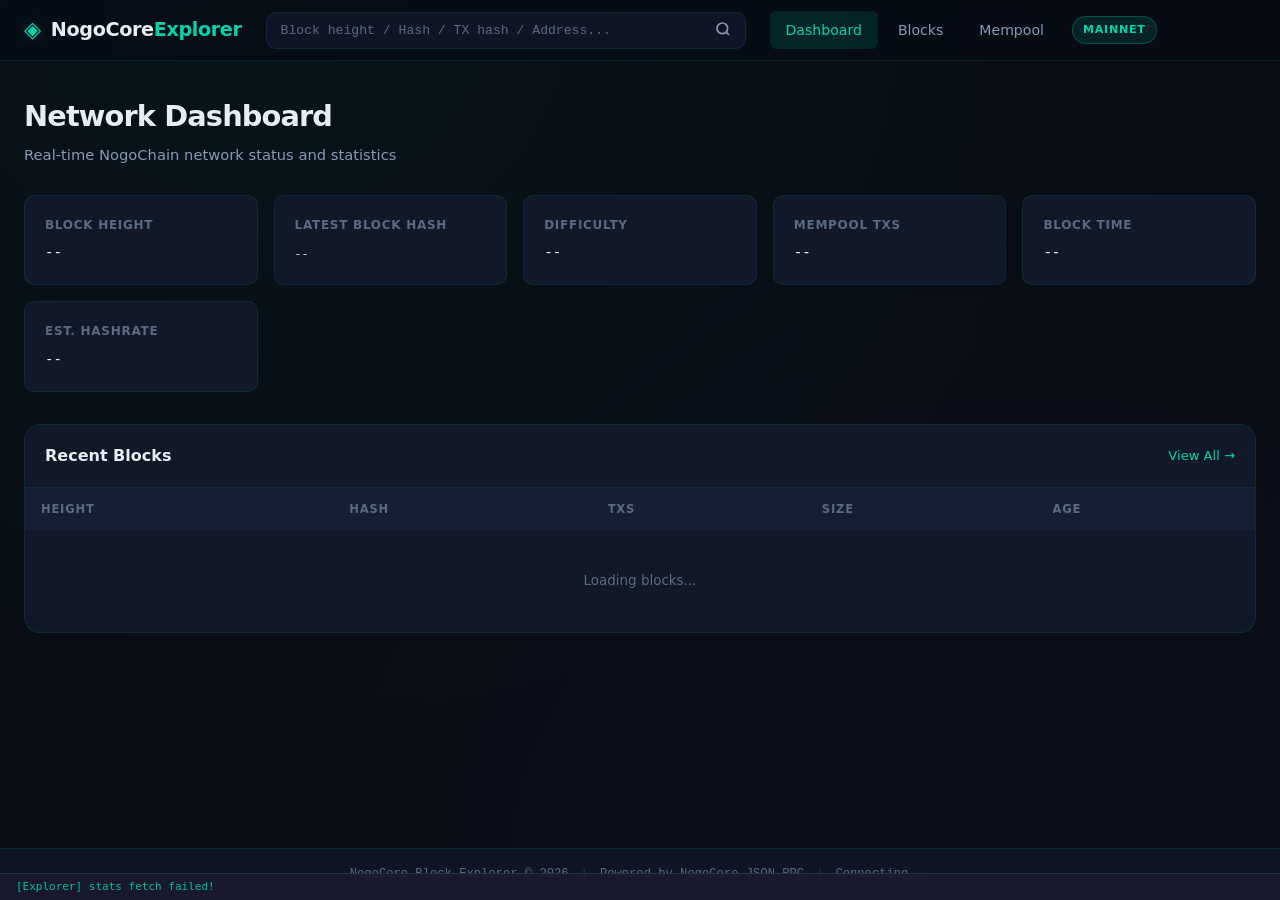
==== web/explorer/index_inline.html @ 1e403df8 "Fixed several issues encountered during mining" ====
<!DOCTYPE html>
<html lang="en" data-theme="dark">
<head>
    <meta charset="UTF-8">
    <meta name="viewport" content="width=device-width, initial-scale=1.0">
    <meta name="description" content="NogoCore Block Explorer - Explore blocks, transactions, and addresses on the NogoChain network.">
    <meta name="theme-color" content="#080c14">
    <meta property="og:title" content="NogoCore Block Explorer">
    <meta property="og:description" content="Real-time NogoChain network explorer. Search blocks, transactions, and addresses.">
    <meta property="og:image" content="/og.png">
    <meta property="og:type" content="website">
    <title>NogoCore Block Explorer</title>
    <link rel="icon" type="image/x-icon" href="/favicon.ico">
    <link rel="icon" type="image/png" sizes="32x32" href="/favicon-32x32.png">
    <link rel="apple-touch-icon" href="/apple-touch-icon.png">
    <link rel="manifest" href="/site.webmanifest">
    
<style>
/* ============================================================
   NogoCore Block Explorer — Production Stylesheet
   Dark theme with emerald accent. Typography-forward.
   ============================================================ */

/* ---- CSS Variables ---- */
:root {
  /* Palette */
  --bg-primary: #080c14;
  --bg-secondary: #0f1525;
  --bg-tertiary: #161e33;
  --bg-card: #111827;
  --bg-card-hover: #162032;
  --border-default: rgba(0, 212, 170, 0.10);
  --border-hover: rgba(0, 212, 170, 0.25);
  --border-active: rgba(0, 212, 170, 0.50);
  --accent: #00d4aa;
  --accent-dim: rgba(0, 212, 170, 0.12);
  --accent-glow: rgba(0, 212, 170, 0.25);
  --text-primary: #e8edf4;
  --text-secondary: #8899b4;
  --text-muted: #5a6a82;
  --text-accent: #00d4aa;
  --danger: #e17055;
  --warning: #fdcb6e;
  --success: #00b894;
  --info: #74b9ff;
  --purple: #a29bfe;

  /* Typography */
  --font-display: 'Segoe UI', system-ui, -apple-system, sans-serif;
  --font-mono: 'Cascadia Code', 'Consolas', 'Courier New', monospace;

  /* Spacing */
  --radius-sm: 6px;
  --radius-md: 10px;
  --radius-lg: 16px;
  --shadow-card: 0 1px 3px rgba(0, 0, 0, 0.4), 0 0 0 1px var(--border-default);
  --shadow-glow: 0 0 20px var(--accent-glow);
  --transition-fast: 150ms ease;
  --transition-smooth: 250ms cubic-bezier(0.4, 0, 0.2, 1);
}

/* ---- Reset & Base ---- */
*, *::before, *::after {
  box-sizing: border-box;
  margin: 0;
  padding: 0;
}

html {
  font-size: 16px;
  scroll-behavior: smooth;
  -webkit-font-smoothing: antialiased;
  -moz-osx-font-smoothing: grayscale;
}

body {
  font-family: var(--font-display);
  background: var(--bg-primary);
  color: var(--text-primary);
  min-height: 100vh;
  display: flex;
  flex-direction: column;
  line-height: 1.6;
  background-image:
    radial-gradient(ellipse at 20% 0%, rgba(0, 212, 170, 0.04) 0%, transparent 60%),
    radial-gradient(ellipse at 80% 100%, rgba(108, 92, 231, 0.03) 0%, transparent 60%);
}

a { color: var(--accent); text-decoration: none; transition: color var(--transition-fast); }
a:hover { color: #00ffcc; }
button { font-family: var(--font-display); cursor: pointer; border: none; outline: none; }
table { border-collapse: collapse; width: 100%; }

/* ---- Navbar ---- */
.navbar {
  position: sticky;
  top: 0;
  z-index: 100;
  background: rgba(8, 12, 20, 0.85);
  backdrop-filter: blur(16px) saturate(180%);
  -webkit-backdrop-filter: blur(16px) saturate(180%);
  border-bottom: 1px solid var(--border-default);
}

.nav-inner {
  max-width: 1320px;
  margin: 0 auto;
  padding: 0 24px;
  height: 60px;
  display: flex;
  align-items: center;
  gap: 24px;
}

.nav-brand {
  display: flex;
  align-items: center;
  gap: 10px;
  color: var(--text-primary);
  font-weight: 700;
  font-size: 1.2rem;
  letter-spacing: -0.02em;
  flex-shrink: 0;
}

.brand-icon {
  color: var(--accent);
  font-size: 1.4rem;
  filter: drop-shadow(0 0 8px var(--accent-glow));
}

.brand-accent { color: var(--accent); font-weight: 600; }

.nav-search {
  flex: 1;
  max-width: 480px;
  position: relative;
}

.search-wrapper {
  display: flex;
  background: var(--bg-secondary);
  border: 1px solid var(--border-default);
  border-radius: var(--radius-md);
  overflow: hidden;
  transition: border-color var(--transition-fast), box-shadow var(--transition-fast);
}

.search-wrapper:focus-within {
  border-color: var(--border-active);
  box-shadow: 0 0 0 3px var(--accent-dim);
}

.search-input {
  flex: 1;
  background: transparent;
  border: none;
  color: var(--text-primary);
  font-family: var(--font-mono);
  font-size: 0.82rem;
  padding: 10px 14px;
  outline: none;
}

.search-input::placeholder { color: var(--text-muted); }

.search-btn {
  background: transparent;
  color: var(--text-secondary);
  padding: 0 14px;
  transition: color var(--transition-fast);
}

.search-btn:hover { color: var(--accent); }

.search-results {
  position: absolute;
  top: calc(100% + 6px);
  left: 0;
  right: 0;
  background: var(--bg-secondary);
  border: 1px solid var(--border-default);
  border-radius: var(--radius-md);
  box-shadow: var(--shadow-card), var(--shadow-glow);
  max-height: 320px;
  overflow-y: auto;
  z-index: 200;
}

.search-results[hidden] { display: none; }

.search-result-item {
  display: block;
  padding: 10px 14px;
  font-family: var(--font-mono);
  font-size: 0.78rem;
  color: var(--text-secondary);
  border-bottom: 1px solid var(--border-default);
  transition: background var(--transition-fast);
  cursor: pointer;
}

.search-result-item:last-child { border-bottom: none; }
.search-result-item:hover { background: var(--bg-card-hover); color: var(--text-primary); }
.search-result-item .result-type { color: var(--accent); font-size: 0.7rem; text-transform: uppercase; letter-spacing: 0.05em; }

.nav-links { display: flex; align-items: center; gap: 4px; flex-shrink: 0; }

.nav-link {
  padding: 8px 16px;
  border-radius: var(--radius-sm);
  font-size: 0.88rem;
  font-weight: 500;
  color: var(--text-secondary);
  transition: all var(--transition-fast);
}

.nav-link:hover { color: var(--text-primary); background: var(--bg-tertiary); }
.nav-link.active { color: var(--accent); background: var(--accent-dim); }

.network-badge {
  margin-left: 8px;
  padding: 4px 10px;
  border-radius: 20px;
  font-size: 0.7rem;
  font-weight: 600;
  letter-spacing: 0.06em;
  text-transform: uppercase;
  background: var(--accent-dim);
  color: var(--accent);
  border: 1px solid var(--border-hover);
}

/* ---- Main Content ---- */
.main-content {
  flex: 1;
  max-width: 1320px;
  width: 100%;
  margin: 0 auto;
  padding: 32px 24px;
}

.view { display: none; animation: fadeIn 0.3s ease; }
.view.active { display: block; }

@keyframes fadeIn {
  from { opacity: 0; transform: translateY(8px); }
  to   { opacity: 1; transform: translateY(0); }
}

.view-header {
  margin-bottom: 28px;
}

.view-title {
  font-size: 1.8rem;
  font-weight: 800;
  letter-spacing: -0.03em;
  color: var(--text-primary);
}

.view-subtitle {
  margin-top: 4px;
  color: var(--text-secondary);
  font-size: 0.92rem;
}

.back-btn {
  display: inline-flex;
  align-items: center;
  gap: 6px;
  padding: 6px 14px;
  margin-bottom: 12px;
  background: var(--bg-secondary);
  color: var(--text-secondary);
  border-radius: var(--radius-sm);
  font-size: 0.85rem;
  font-weight: 500;
  border: 1px solid var(--border-default);
  transition: all var(--transition-fast);
}

.back-btn:hover { color: var(--accent); border-color: var(--border-hover); background: var(--accent-dim); }

/* ---- Stats Grid ---- */
.stats-grid {
  display: grid;
  grid-template-columns: repeat(auto-fill, minmax(200px, 1fr));
  gap: 16px;
  margin-bottom: 32px;
}

.stat-card {
  background: var(--bg-card);
  border: 1px solid var(--border-default);
  border-radius: var(--radius-md);
  padding: 20px;
  display: flex;
  align-items: flex-start;
  gap: 14px;
  transition: all var(--transition-smooth);
  position: relative;
  overflow: hidden;
}

.stat-card::before {
  content: '';
  position: absolute;
  top: 0;
  left: 0;
  right: 0;
  height: 2px;
  background: var(--card-accent, var(--accent));
  opacity: 0;
  transition: opacity var(--transition-smooth);
}

.stat-card:hover {
  border-color: var(--border-hover);
  background: var(--bg-card-hover);
  transform: translateY(-1px);
}

.stat-card:hover::before { opacity: 1; }

.stat-icon {
  font-size: 1.6rem;
  color: var(--card-accent, var(--accent));
  flex-shrink: 0;
  line-height: 1;
}

.stat-body { min-width: 0; }

.stat-label {
  display: block;
  font-size: 0.75rem;
  color: var(--text-muted);
  text-transform: uppercase;
  letter-spacing: 0.06em;
  font-weight: 600;
  margin-bottom: 4px;
}

.stat-value {
  font-family: var(--font-mono);
  font-size: 0.88rem;
  font-weight: 500;
  color: var(--text-primary);
  word-break: break-all;
}

.stat-hash {
  font-size: 0.72rem;
  line-height: 1.3;
}

/* ---- Panels ---- */
.panel {
  background: var(--bg-card);
  border: 1px solid var(--border-default);
  border-radius: var(--radius-lg);
  overflow: hidden;
  margin-bottom: 24px;
}

.panel-header {
  display: flex;
  align-items: center;
  justify-content: space-between;
  padding: 18px 20px;
  border-bottom: 1px solid var(--border-default);
}

.panel-title {
  font-size: 1rem;
  font-weight: 700;
  color: var(--text-primary);
}

.panel-action {
  font-size: 0.82rem;
  font-weight: 500;
}

/* ---- Data Tables ---- */
.table-container { overflow-x: auto; }

.data-table { width: 100%; }

.data-table thead {
  background: var(--bg-tertiary);
}

.data-table th {
  padding: 12px 16px;
  text-align: left;
  font-size: 0.72rem;
  font-weight: 700;
  color: var(--text-muted);
  text-transform: uppercase;
  letter-spacing: 0.07em;
  white-space: nowrap;
}

.data-table td {
  padding: 12px 16px;
  font-size: 0.84rem;
  border-bottom: 1px solid var(--border-default);
  font-family: var(--font-mono);
  color: var(--text-secondary);
  white-space: nowrap;
}

.data-table tbody tr {
  transition: background var(--transition-fast);
}

.data-table tbody tr:hover { background: var(--bg-card-hover); }
.data-table tbody tr:last-child td { border-bottom: none; }

.data-table .hash-cell {
  max-width: 260px;
  overflow: hidden;
  font-size: 0.78rem;
  display: flex;
  align-items: center;
  gap: 6px;
}

.data-table .hash-cell a { color: var(--accent); }
.data-table .hash-cell a:hover { color: #00ffcc; text-decoration: underline; }

.hash-cell {
  display: flex;
  align-items: center;
  gap: 6px;
}

.hash-link {
  color: var(--accent);
  font-family: var(--font-mono);
  font-size: 0.78rem;
}

.copy-btn {
  display: inline-flex;
  align-items: center;
  justify-content: center;
  width: 22px;
  height: 22px;
  padding: 0;
  background: transparent;
  color: var(--text-muted);
  border: 1px solid var(--border-default);
  border-radius: 4px;
  font-size: 12px;
  line-height: 1;
  cursor: pointer;
  flex-shrink: 0;
  transition: all 150ms ease;
}

.copy-btn:hover {
  color: var(--accent);
  border-color: var(--border-hover);
  background: var(--accent-dim);
}

.table-empty td {
  text-align: center;
  color: var(--text-muted);
  padding: 40px 16px;
  font-family: var(--font-display);
}

/* ---- Pagination ---- */
.pagination {
  display: flex;
  align-items: center;
  justify-content: center;
  gap: 16px;
  padding: 20px;
  border-top: 1px solid var(--border-default);
}

.page-btn {
  padding: 8px 18px;
  background: var(--bg-secondary);
  color: var(--text-secondary);
  border: 1px solid var(--border-default);
  border-radius: var(--radius-sm);
  font-size: 0.84rem;
  font-weight: 500;
  transition: all var(--transition-fast);
}

.page-btn:hover:not(:disabled) { color: var(--accent); border-color: var(--border-hover); background: var(--accent-dim); }
.page-btn:disabled { opacity: 0.3; cursor: not-allowed; }

.page-info { font-size: 0.82rem; color: var(--text-muted); font-family: var(--font-mono); }

/* ---- Detail Cards ---- */
.detail-card {
  background: var(--bg-card);
  border: 1px solid var(--border-default);
  border-radius: var(--radius-lg);
  padding: 24px;
  margin-bottom: 24px;
}

.detail-grid {
  display: grid;
  grid-template-columns: repeat(auto-fill, minmax(380px, 1fr));
  gap: 16px;
}

.detail-item {
  display: flex;
  flex-direction: column;
  gap: 4px;
}

.detail-label {
  font-size: 0.72rem;
  font-weight: 700;
  color: var(--text-muted);
  text-transform: uppercase;
  letter-spacing: 0.07em;
}

.detail-value {
  font-family: var(--font-mono);
  font-size: 0.84rem;
  color: var(--text-primary);
  word-break: break-all;
  line-height: 1.5;
}

.detail-value.hash { font-size: 0.76rem; color: var(--accent); }

.balance-value {
  font-size: 1.1rem;
  font-weight: 700;
  color: var(--accent);
}

/* ---- IO Lists ---- */
.io-list {
  padding: 16px 20px;
}

.io-item {
  display: flex;
  align-items: center;
  justify-content: space-between;
  padding: 12px 0;
  border-bottom: 1px solid var(--border-default);
  gap: 12px;
}

.io-item:last-child { border-bottom: none; }

.io-label {
  font-family: var(--font-mono);
  font-size: 0.8rem;
  color: var(--text-secondary);
}

.io-value {
  font-family: var(--font-mono);
  font-size: 0.8rem;
  color: var(--text-primary);
  text-align: right;
}

.io-address {
  font-family: var(--font-mono);
  font-size: 0.76rem;
  color: var(--accent);
}

.empty-message {
  padding: 20px;
  text-align: center;
  color: var(--text-muted);
  font-size: 0.88rem;
}

/* ---- Error State ---- */
.error-state {
  text-align: center;
  padding: 80px 24px;
}

.error-icon { font-size: 3rem; color: var(--danger); display: block; margin-bottom: 16px; }

.error-title {
  font-size: 1.5rem;
  font-weight: 700;
  color: var(--text-primary);
  margin-bottom: 8px;
}

.error-message {
  color: var(--text-secondary);
  margin-bottom: 24px;
  font-size: 0.92rem;
}

.btn-primary {
  display: inline-block;
  padding: 12px 28px;
  background: var(--accent);
  color: var(--bg-primary);
  font-weight: 700;
  border-radius: var(--radius-md);
  font-size: 0.9rem;
  transition: all var(--transition-fast);
}

.btn-primary:hover { background: #00ffcc; transform: translateY(-1px); box-shadow: var(--shadow-glow); }

/* ---- Footer ---- */
.footer {
  border-top: 1px solid var(--border-default);
  padding: 16px 24px;
  display: flex;
  align-items: center;
  justify-content: center;
  gap: 12px;
  font-size: 0.76rem;
  color: var(--text-muted);
  font-family: var(--font-mono);
  background: var(--bg-secondary);
}

.footer-divider { color: var(--border-hover); }

/* ---- Loading Animation ---- */
@keyframes pulse {
  0%, 100% { opacity: 0.4; }
  50% { opacity: 0.8; }
}

.loading { animation: pulse 1.5s ease-in-out infinite; }

/* ---- Responsive ---- */
@media (max-width: 768px) {
  .nav-inner { padding: 0 16px; gap: 12px; height: 56px; }
  .nav-brand .brand-text { display: none; }
  .nav-search { max-width: 200px; }
  .nav-link { padding: 6px 10px; font-size: 0.78rem; }
  .main-content { padding: 20px 16px; }
  .stats-grid { grid-template-columns: repeat(2, 1fr); }
  .detail-grid { grid-template-columns: 1fr; }
  .view-title { font-size: 1.4rem; }
}

/* ---- Scrollbar ---- */
::-webkit-scrollbar { width: 6px; height: 6px; }
::-webkit-scrollbar-track { background: var(--bg-primary); }
::-webkit-scrollbar-thumb { background: var(--bg-tertiary); border-radius: 3px; }
::-webkit-scrollbar-thumb:hover { background: var(--text-muted); }

/* ---- Selection ---- */
::selection { background: var(--accent-dim); color: var(--text-accent); }

</style>
    
<script>
// ============================================================
// NogoCore Block Explorer — Production JavaScript
// Single-page application with client-side routing, API
// integration, and real-time polling updates.
// ============================================================

(function () {
  'use strict';

  // ---- Debug logger (visible on page) ----
  function debugLog(msg) {
    var el = document.getElementById('debugBar');
    if (el) { el.textContent = '[Explorer] ' + msg; }
    try { console.log('[Explorer]', msg); } catch(e) {}
  }

  // ---- Constants ----
  var API_BASE = '/api/v1';
  var BLOCK_POLL_MS = 2000;   // lightweight height-only poll interval
  var MEMPOOL_POLL_MS = 10000; // mempool-only refresh when no new blocks

  // ---- State ----
  var state = {
    currentView: 'dashboard',
    bestHeight: 0,
    lastKnownHeight: -1,   // detect new blocks
    blocksPage: 1,
    blocksPerPage: 25,
    refreshTimer: null,
    mempoolTimer: null,
    searchTimer: null,
  };

  // ---- DOM helpers ----
  function $(sel, ctx) { return (ctx || document).querySelector(sel); }
  function $$(sel, ctx) { return Array.prototype.slice.call((ctx || document).querySelectorAll(sel)); }

  // ---- Safe DOM update helpers ----
  function safeText(id, value) {
    var el = document.getElementById(id);
    if (el) el.textContent = value;
  }

  function safeHtml(id, html) {
    var el = document.getElementById(id);
    if (el) el.innerHTML = html;
  }

  function safeShow(id) {
    var el = document.getElementById(id);
    if (el) el.hidden = false;
  }

  function safeHide(id) {
    var el = document.getElementById(id);
    if (el) el.hidden = true;
  }

  function safeDisabled(id, val) {
    var el = document.getElementById(id);
    if (el) el.disabled = val;
  }

  // ---- View Management ----
  function showView(name) {
    if (state.currentView === name) return;
    debugLog('showView: ' + name);
    var views = $$('.view');
    for (var i = 0; i < views.length; i++) { views[i].classList.remove('active'); }
    var target = $('#view-' + name);
    if (target) target.classList.add('active');
    var links = $$('.nav-link');
    for (var j = 0; j < links.length; j++) { links[j].classList.remove('active'); }
    var navLink = $('[data-nav="' + name + '"]');
    if (navLink) navLink.classList.add('active');
    state.currentView = name;
    try { window.scrollTo({ top: 0, behavior: 'smooth' }); } catch(e) {}
  }

  function navigate(hash) {
    if (!hash || hash === '#dashboard') { showView('dashboard'); return; }
    if (hash === '#blocks') { showView('blocks'); loadAllBlocks(); return; }
    if (hash === '#mempool') { showView('mempool'); loadMempool(); return; }

    var mBlock = hash.match(/^#block\/(.+)/);
    if (mBlock) { showView('block'); loadBlockDetail(mBlock[1]); return; }

    var mTx = hash.match(/^#tx\/(.+)/);
    if (mTx) { showView('tx'); loadTxDetail(mTx[1]); return; }

    var mAddr = hash.match(/^#address\/(.+)/);
    if (mAddr) { showView('address'); loadAddressDetail(mAddr[1]); return; }

    showView('error');
    safeText('errorMessage', 'Unknown route: ' + hash);
  }

  // ---- API Helpers ----
  function apiFetch(path) {
    debugLog('fetch: ' + path);
    return fetch(API_BASE + path)
      .then(function(resp) {
        if (!resp.ok) throw new Error('HTTP ' + resp.status);
        return resp.json();
      })
      .catch(function(err) {
        debugLog('ERROR: ' + path + ' - ' + err.message);
        return null;
      });
  }

  // ---- Copy to clipboard (cross-browser) ----
  function copyToClipboard(text, el, originalText) {
    // Try modern Clipboard API first
    if (navigator.clipboard && navigator.clipboard.writeText) {
      navigator.clipboard.writeText(text).then(function() {
        if (el) { el.textContent = '\u2713'; setTimeout(function() { el.textContent = originalText; }, 1500); }
      }).catch(function() {
        fallbackCopy(text, el, originalText);
      });
      return;
    }
    fallbackCopy(text, el, originalText);
  }

  function fallbackCopy(text, el, originalText) {
    var textarea = document.createElement('textarea');
    textarea.value = text;
    textarea.style.position = 'fixed';
    textarea.style.left = '-9999px';
    textarea.style.top = '-9999px';
    document.body.appendChild(textarea);
    textarea.focus();
    textarea.select();
    try {
      var ok = document.execCommand('copy');
      if (ok && el) {
        el.textContent = '\u2713';
        setTimeout(function() { el.textContent = originalText; }, 1500);
      }
    } catch(e) {
      debugLog('Copy failed: ' + e.message);
    }
    document.body.removeChild(textarea);
  }

  // ---- Formatting Helpers ----
  function truncateHash(hash, len) {
    if (!hash || hash.length <= len * 2 + 3) return hash || '--';
    return hash.slice(0, len) + '...' + hash.slice(-len);
  }

  function formatTimestamp(ts) {
    if (!ts) return '--';
    var d = new Date(ts * 1000);
    var now = new Date();
    var diffSec = Math.floor((now - d) / 1000);
    if (diffSec < 60) return diffSec + 's ago';
    if (diffSec < 3600) return Math.floor(diffSec / 60) + 'm ago';
    if (diffSec < 86400) return Math.floor(diffSec / 3600) + 'h ago';
    return d.toLocaleDateString('en-US', { month: 'short', day: 'numeric', year: 'numeric' });
  }

  function formatNumber(n) {
    if (n === null || n === undefined) return '--';
    n = Number(n);
    if (isNaN(n)) return '--';
    if (n >= 1e9) return (n / 1e9).toFixed(2) + 'B';
    if (n >= 1e6) return (n / 1e6).toFixed(2) + 'M';
    if (n >= 1e3) return (n / 1e3).toFixed(1) + 'K';
    return n.toLocaleString();
  }

  function formatBytes(bytes) {
    if (!bytes) return '--';
    if (bytes >= 1048576) return (bytes / 1048576).toFixed(2) + ' MB';
    if (bytes >= 1024) return (bytes / 1024).toFixed(1) + ' KB';
    return bytes + ' B';
  }

  function formatNOGO(atomic) {
    if (!atomic) return '--';
    var nogo = parseFloat(atomic) / 1e8;
    return nogo.toLocaleString('en-US', { minimumFractionDigits: 8, maximumFractionDigits: 8 }) + ' NOGO';
  }

  // ---- Dashboard ----
  function loadDashboardStats() {
    debugLog('loading dashboard stats...');
    apiFetch('/stats').then(function(stats) {
      if (!stats) {
        debugLog('stats fetch failed!');
        return;
      }
      debugLog('stats OK, height=' + stats.block_height);

      safeText('statHeight', formatNumber(stats.block_height));
      updateStatCopy('statBestHash', stats.best_hash, 10);
      safeText('statDifficulty', formatNumber(stats.difficulty));
      safeText('statMempool', formatNumber(stats.mempool_size));
      safeText('statBlockTime', (stats.block_time_seconds || 60) + 's');
      safeText('statHashrate', formatNumber(stats.estimated_hashrate || 0) + ' H/s');

      state.bestHeight = stats.block_height ? Number(stats.block_height) : 0;
      state.lastKnownHeight = state.bestHeight;
      safeText('footerStats', 'Block ' + formatNumber(stats.block_height) + ' | ' + (stats.network || 'mainnet'));

      loadRecentBlocks();
    });
  }

  function updateStatCopy(id, fullHash, len) {
    var el = document.getElementById(id);
    if (!el) return;
    var display = truncateHash(fullHash, len);
    el.textContent = display;
    el.title = 'Click to copy: ' + fullHash;
    el.style.cursor = 'pointer';
    el.onclick = function() {
      copyToClipboard(fullHash, this, display);
    };
  }

  function loadRecentBlocks() {
    var tbody = document.getElementById('recentBlocksBody');
    if (!tbody) {
      debugLog('recentBlocksBody NOT FOUND!');
      return;
    }
    debugLog('loadRecentBlocks, bestHeight=' + state.bestHeight);

    var endHeight = state.bestHeight;
    var startHeight = Math.max(0, endHeight - 9);
    debugLog('fetching blocks ' + startHeight + ' to ' + endHeight);

    var blocks = [];
    var promises = [];
    for (var h = endHeight; h >= startHeight && h >= 0; h--) {
      (function(height) {
        promises.push(
          apiFetch('/block/' + height).then(function(b) {
            if (b && !b.error) {
              blocks.push(b);
              debugLog('got block ' + height);
            } else {
              debugLog('block ' + height + ' invalid: ' + (b ? JSON.stringify(b).substring(0,100) : 'null'));
            }
          })
        );
      })(h);
    }

    Promise.all(promises).then(function() {
      debugLog('blocks fetched: ' + blocks.length);
      blocks.sort(function(a, b) { return b.height - a.height; });

      if (blocks.length === 0) {
        tbody.innerHTML = '<tr class="table-empty"><td colspan="5">No blocks yet</td></tr>';
        return;
      }

      var html = '';
      for (var i = 0; i < Math.min(blocks.length, 10); i++) {
        var b = blocks[i];
        var hashShort = truncateHash(b.hash, 8);
        html += '<tr>' +
          '<td><a href="#block/' + b.height + '" class="highlight">#' + formatNumber(b.height) + '</a></td>' +
          '<td class="hash-cell"><a href="#block/' + b.hash + '" class="hash-link">' + hashShort + '</a><button class="copy-btn" data-hash="' + b.hash + '" title="Copy hash">\u2398</button></td>' +
          '<td>' + (b.tx_count || 0) + '</td>' +
          '<td>' + formatBytes(b.size) + '</td>' +
          '<td>' + formatTimestamp(b.timestamp) + '</td>' +
          '</tr>';
      }
      tbody.innerHTML = html;

      // Add click-to-copy for copy buttons
      var copyBtns = tbody.querySelectorAll('.copy-btn');
      for (var k = 0; k < copyBtns.length; k++) {
        copyBtns[k].addEventListener('click', function(e) {
          e.stopPropagation();
          copyToClipboard(this.getAttribute('data-hash'), this, '\u2398');
        });
      }
    });
  }

  // ---- All Blocks ----
  function loadAllBlocks() {
    var tbody = document.getElementById('allBlocksBody');
    if (!tbody) return;

    apiFetch('/stats').then(function(stats) {
      if (!stats) return;
      state.bestHeight = Number(stats.block_height) || 0;
      state.lastKnownHeight = state.bestHeight;

      var endHeight = state.bestHeight - (state.blocksPage - 1) * state.blocksPerPage;
      var startHeight = Math.max(0, endHeight - state.blocksPerPage + 1);

      var promises = [];
      for (var h = endHeight; h >= startHeight && h >= 0; h--) {
        (function(height) {
          promises.push(
            apiFetch('/block/' + height).then(function(b) {
              if (b && !b.error) return b;
              return null;
            })
          );
        })(h);
      }

      Promise.all(promises).then(function(results) {
        var blocks = results.filter(function(b) { return b !== null; });
        blocks.sort(function(a, b) { return b.height - a.height; });

        if (blocks.length === 0) {
          tbody.innerHTML = '<tr class="table-empty"><td colspan="5">No blocks yet</td></tr>';
          return;
        }

        var html = '';
        for (var i = 0; i < blocks.length; i++) {
          var b = blocks[i];
          var hashShort = truncateHash(b.hash, 10);
          var ts = b.timestamp ? new Date(b.timestamp * 1000).toLocaleString() : '--';
          html += '<tr>' +
            '<td><a href="#block/' + b.height + '" class="highlight">#' + formatNumber(b.height) + '</a></td>' +
            '<td class="hash-cell"><a href="#block/' + b.hash + '" class="hash-link">' + hashShort + '</a><button class="copy-btn" data-hash="' + b.hash + '" title="Copy hash">\u2398</button></td>' +
            '<td>' + (b.tx_count || 0) + '</td>' +
            '<td>' + formatBytes(b.size) + '</td>' +
            '<td>' + ts + '</td>' +
            '</tr>';
        }
        tbody.innerHTML = html;

        // Add click-to-copy for copy buttons
        var copyBtns = tbody.querySelectorAll('.copy-btn');
        for (var k = 0; k < copyBtns.length; k++) {
          copyBtns[k].addEventListener('click', function(e) {
            e.stopPropagation();
            copyToClipboard(this.getAttribute('data-hash'), this, '\u2398');
          });
        }

        updatePagination();
      });
    });
  }

  function updatePagination() {
    var totalPages = Math.max(1, Math.ceil((state.bestHeight + 1) / state.blocksPerPage));
    safeText('blocksPageInfo', 'Page ' + state.blocksPage + ' of ' + totalPages);
    safeDisabled('blocksPrev', state.blocksPage <= 1);
    safeDisabled('blocksNext', state.blocksPage >= totalPages);
    if (totalPages <= 1) {
      safeHide('blocksPagination');
    } else {
      safeShow('blocksPagination');
    }
  }

  // ---- Block Detail ----
  function loadBlockDetail(identifier) {
    apiFetch('/block/' + identifier).then(function(block) {
      if (!block || block.error) {
        showView('error');
        safeText('errorMessage', 'Block not found: ' + identifier);
        return;
      }

      safeText('blockDetailHeight', '#' + formatNumber(block.height));
      makeCopyValue('bdHash', block.hash || '--', 10);
      makeCopyValue('bdPrevBlock', block.prev_block || '--', 10);
      makeCopyValue('bdMerkleRoot', block.merkle_root || '--', 10);
      safeText('bdTimestamp', block.timestamp ? new Date(block.timestamp * 1000).toLocaleString() : '--');
      safeText('bdVersion', '0x' + (block.version || 0).toString(16));
      safeText('bdBits', '0x' + (block.bits || 0).toString(16));
      safeText('bdNonce', (block.nonce !== undefined ? block.nonce : '--').toString());
      safeText('bdSize', formatBytes(block.size));
      safeText('bdTxCount', formatNumber(block.tx_count));
      safeText('bdDifficulty', block.difficulty || '--');

      var txsBody = document.getElementById('blockTxsBody');
      if (txsBody) {
        if (block.txids && block.txids.length > 0) {
          var txHtml = '';
          for (var i = 0; i < block.txids.length; i++) {
            var txid = block.txids[i];
            var txShort = truncateHash(txid, 12);
            txHtml += '<tr><td>' + i + '</td><td class="hash-cell"><a href="#tx/' + txid + '" class="hash-link">' + txShort + '</a><button class="copy-btn" data-hash="' + txid + '" title="Copy TX hash">\u2398</button></td></tr>';
          }
          txsBody.innerHTML = txHtml;

          var txCopyBtns = txsBody.querySelectorAll('.copy-btn');
          for (var k = 0; k < txCopyBtns.length; k++) {
            txCopyBtns[k].addEventListener('click', function(e) {
              e.stopPropagation();
              copyToClipboard(this.getAttribute('data-hash'), this, '\u2398');
            });
          }
        } else {
          txsBody.innerHTML = '<tr class="table-empty"><td colspan="2">No transactions</td></tr>';
        }
      }
    });
  }

  // Helper: make a detail value clickable to copy
  function makeCopyValue(id, fullValue, len) {
    var el = document.getElementById(id);
    if (!el) return;
    if (!fullValue || fullValue === '--') {
      el.textContent = '--';
      return;
    }
    var display = truncateHash(fullValue, len);
    el.textContent = display;
    el.title = 'Click to copy: ' + fullValue;
    el.style.cursor = 'pointer';
    el.style.color = 'var(--accent)';
    el.onclick = function() {
      copyToClipboard(fullValue, this, display);
    };
  }

  // ---- Transaction Detail ----
  function loadTxDetail(txid) {
    apiFetch('/tx/' + txid).then(function(tx) {
      if (!tx || tx.error) {
        showView('error');
        safeText('errorMessage', 'Transaction not found: ' + txid);
        return;
      }

      safeText('tdTxid', tx.txid || txid);
      safeText('tdSize', formatBytes(tx.size || 0));
      safeHtml('tdStatus', '<span style="color:var(--success);font-weight:600">Confirmed</span>');

      var inputsEl = document.getElementById('txInputsBody');
      if (inputsEl) {
        if (tx.vin && tx.vin.length > 0) {
          var inHtml = '';
          for (var i = 0; i < tx.vin.length; i++) {
            inHtml += '<div class="io-item"><span class="io-label">#' + i + '</span><span class="io-value">' +
              (tx.vin[i].txid ? '<a href="#tx/' + tx.vin[i].txid + '">' + truncateHash(tx.vin[i].txid, 10) + '</a>:' + (tx.vin[i].vout || 0) : 'Coinbase') +
              '</span></div>';
          }
          inputsEl.innerHTML = inHtml;
        } else {
          inputsEl.innerHTML = '<p class="empty-message">No inputs</p>';
        }
      }

      var outputsEl = document.getElementById('txOutputsBody');
      if (outputsEl) {
        if (tx.vout && tx.vout.length > 0) {
          var outHtml = '';
          for (var j = 0; j < tx.vout.length; j++) {
            var addr = tx.vout[j].address || '--';
            var addrDisplay;
            // Pseudo-address labels (OP_TRUE, OP_RETURN) are not clickable.
            if (addr === 'Anyone-Can-Spend' || addr === 'OP_RETURN (data)' ||
                addr === 'Empty Script' || addr === 'Unrecognized' || addr === '--') {
              addrDisplay = '<span class="io-address">' + addr + '</span>';
            } else {
              addrDisplay = '<a class="io-address addr-link" href="#address/' + addr + '">' + truncateHash(addr, 8) + '</a>';
            }
            outHtml += '<div class="io-item"><span class="io-label">#' + j + '</span><span class="io-value">' +
              formatNOGO(tx.vout[j].value) + ' → ' + addrDisplay + '</span></div>';
          }
          outputsEl.innerHTML = outHtml;
        } else {
          outputsEl.innerHTML = '<p class="empty-message">No outputs</p>';
        }
      }
    });
  }

  // ---- Address Detail ----
  function loadAddressDetail(addr) {
    apiFetch('/address/' + addr).then(function(data) {
      if (!data || data.error) {
        safeText('adAddress', addr);
        safeText('adBalance', '0.00000000 NOGO');
        safeText('adTxCount', '0');
        return;
      }
      safeText('adAddress', data.address || addr);
      safeText('adBalance', formatNOGO(data.balance));
      safeText('adTxCount', formatNumber(data.tx_count || 0));
    });
  }

  // ---- Mempool View ----
  function loadMempool() {
    apiFetch('/stats').then(function(stats) {
      if (!stats || !stats.mempool_size || stats.mempool_size === 0) {
        var tbody = document.getElementById('mempoolTxsBody');
        if (tbody) tbody.innerHTML = '<tr class="table-empty"><td colspan="5">No pending transactions</td></tr>';
        safeText('mempoolCount', '0 txs');
        return;
      }
      safeText('mempoolCount', formatNumber(stats.mempool_size) + ' txs');
      safeText('statMempool', formatNumber(stats.mempool_size));

      // Mempool entries are fetched via polling the stats endpoint.
      // For full mempool listing, the JSON-RPC getrawmempool method
      // provides complete transaction details.
      var tbody = document.getElementById('mempoolTxsBody');
      if (tbody) {
        tbody.innerHTML = '<tr class="table-empty"><td colspan="5">'
          + formatNumber(stats.mempool_size) + ' pending transaction(s) | '
          + formatBytes(stats.mempool_bytes || 0) + ' total</td></tr>';
      }
    });
  }

  // ---- Search ----
  function handleSearch(query) {
    query = query.trim();
    if (!query) return;

    if (/^\d+$/.test(query)) {
      window.location.hash = '#block/' + query;
    } else if (/^[0-9a-fA-F]{64}$/.test(query)) {
      checkAndNavigate(query);
    } else if (query.length >= 26 && query.length <= 42) {
      window.location.hash = '#address/' + query;
    } else {
      showView('error');
      safeText('errorMessage', 'Invalid search query: "' + query + '". Try a block height, hash, tx hash, or address.');
    }
  }

  function updateSearchResults(suggestions) {
    var resultsEl = document.getElementById('searchResults');
    if (!resultsEl) return;
    if (!suggestions || suggestions.length === 0) {
      resultsEl.hidden = true;
      return;
    }
    var html = '';
    for (var i = 0; i < suggestions.length; i++) {
      html += '<a href="' + suggestions[i].url + '" class="search-result-item"><span class="result-type">' + suggestions[i].type + '</span><span>' + suggestions[i].label + '</span></a>';
    }
    resultsEl.innerHTML = html;
    resultsEl.hidden = false;
  }

  function checkAndNavigate(query) {
    apiFetch('/block/' + query).then(function(block) {
      if (block && !block.error) {
        window.location.hash = '#block/' + query;
      } else {
        window.location.hash = '#tx/' + query;
      }
    });
  }

  // ---- Event Listeners ----
  function bindEvents() {
    debugLog('binding events...');

    // Navigation links
    var navLinks = $$('.nav-link');
    for (var i = 0; i < navLinks.length; i++) {
      navLinks[i].addEventListener('click', (function(link) {
        return function(e) {
          e.preventDefault();
          window.location.hash = '#' + link.getAttribute('data-nav');
        };
      })(navLinks[i]));
    }

    // Back buttons
    var backBtns = $$('.back-btn, [data-back]');
    for (var j = 0; j < backBtns.length; j++) {
      backBtns[j].addEventListener('click', (function(btn) {
        return function(e) {
          e.preventDefault();
          var target = btn.getAttribute('data-back');
          window.location.hash = target ? '#' + target : '#dashboard';
        };
      })(backBtns[j]));
    }

    // Search
    var searchInput = document.getElementById('globalSearch');
    var searchBtn = document.getElementById('searchBtn');

    if (searchBtn && searchInput) {
      searchBtn.addEventListener('click', function() { handleSearch(searchInput.value); });
      searchInput.addEventListener('keydown', function(e) {
        if (e.key === 'Enter') handleSearch(searchInput.value);
      });

      // Live search suggestions (debounced)
      searchInput.addEventListener('input', function() {
        clearTimeout(state.searchTimer);
        var q = searchInput.value.trim();
        if (!q) {
          safeHide('searchResults');
          return;
        }
        state.searchTimer = setTimeout(function() {
          var suggestions = [];
          if (/^\d+$/.test(q)) {
            suggestions.push({ type: 'BLOCK', label: 'Block #' + q, url: '#block/' + q });
          } else if (/^[0-9a-fA-F]{64}$/.test(q)) {
            suggestions.push(
              { type: 'BLOCK', label: 'Block: ' + truncateHash(q, 10), url: '#block/' + q },
              { type: 'TX', label: 'Transaction: ' + truncateHash(q, 10), url: '#tx/' + q }
            );
          } else if (q.length >= 26) {
            suggestions.push({ type: 'ADDRESS', label: truncateHash(q, 10), url: '#address/' + q });
          }
          updateSearchResults(suggestions);
        }, 200);
      });
    }

    // Close search results on outside click
    document.addEventListener('click', function(e) {
      if (!e.target.closest('.nav-search')) {
        safeHide('searchResults');
      }
    });

    // Hash change routing
    window.addEventListener('hashchange', function() {
      navigate(window.location.hash);
    });

    // Pagination
    var prevBtn = document.getElementById('blocksPrev');
    var nextBtn = document.getElementById('blocksNext');
    if (prevBtn) {
      prevBtn.addEventListener('click', function() {
        if (state.blocksPage > 1) {
          state.blocksPage--;
          loadAllBlocks();
        }
      });
    }
    if (nextBtn) {
      nextBtn.addEventListener('click', function() {
        state.blocksPage++;
        loadAllBlocks();
      });
    }

    debugLog('events bound OK');
  }

  // ---- Auto-Refresh (event-driven: polls height, full refresh only on new block) ----
  function startAutoRefresh() {
    // Lightweight height-only poll — only triggers full reload when a new block arrives.
    state.refreshTimer = setInterval(function() {
      fetch(API_BASE + '/stats')
        .then(function(r) { return r.ok ? r.json() : null; })
        .then(function(stats) {
          if (!stats) return;
          var h = Number(stats.block_height) || 0;
          if (h !== state.lastKnownHeight) {
            state.lastKnownHeight = h;
            // New block — full dashboard refresh.
            if (state.currentView === 'dashboard') loadDashboardStats();
            else if (state.currentView === 'blocks') loadAllBlocks();
          }
        });
    }, BLOCK_POLL_MS);

    // Mempool poll at a slower rate (independent of blocks).
    state.mempoolTimer = setInterval(function() {
      if (state.currentView === 'dashboard' || state.currentView === 'mempool') {
        loadMempool();
      }
    }, MEMPOOL_POLL_MS);
  }

  // ---- Initialization ----
  function init() {
    debugLog('init() called, readyState=' + document.readyState);
    try {
      bindEvents();
      loadDashboardStats();
      startAutoRefresh();

      if (window.location.hash) {
        navigate(window.location.hash);
      }
      debugLog('init() complete');
    } catch(err) {
      debugLog('INIT ERROR: ' + err.message);
    }
  }

  // Boot
  if (document.readyState === 'loading') {
    debugLog('DOM loading, waiting for DOMContentLoaded');
    document.addEventListener('DOMContentLoaded', init);
  } else {
    debugLog('DOM ready, calling init()');
    init();
  }
})();

</script>
</head>
<body>
    <!-- Debug Bar -->
    <div id="debugBar" style="position:fixed;bottom:0;left:0;right:0;background:#1a1a2e;color:#00d4aa;padding:4px 16px;font-size:11px;font-family:monospace;z-index:9999;border-top:1px solid #00d4aa33;opacity:0.9">[Explorer] JS loading...</div>
    <!-- Navigation Bar -->
    <nav class="navbar" role="navigation" aria-label="Main navigation">
        <div class="nav-inner">
            <a href="/" class="nav-brand" aria-label="NogoCore Explorer Home">
                <span class="brand-icon">&#x25C8;</span>
                <span class="brand-text">NogoCore<span class="brand-accent">Explorer</span></span>
            </a>
            <div class="nav-search">
                <div class="search-wrapper">
                    <input type="text" id="globalSearch" class="search-input"
                           placeholder="Block height / Hash / TX hash / Address..."
                           aria-label="Global search" autocomplete="off">
                    <button id="searchBtn" class="search-btn" aria-label="Search" title="Search">
                        <svg width="16" height="16" viewBox="0 0 24 24" fill="none" stroke="currentColor" stroke-width="2.5">
                            <circle cx="11" cy="11" r="8"/><line x1="21" y1="21" x2="16.65" y2="16.65"/>
                        </svg>
                    </button>
                </div>
                <div id="searchResults" class="search-results" role="listbox" hidden></div>
            </div>
            <div class="nav-links">
                <a href="#dashboard" class="nav-link active" data-nav="dashboard">Dashboard</a>
                <a href="#blocks" class="nav-link" data-nav="blocks">Blocks</a>
                <a href="#mempool" class="nav-link" data-nav="mempool">Mempool</a>
                <span id="networkBadge" class="network-badge">MainNet</span>
            </div>
        </div>
    </nav>

    <!-- Main Content -->
    <main class="main-content" role="main">
        <!-- Dashboard View -->
        <section id="view-dashboard" class="view active">
            <header class="view-header">
                <h1 class="view-title">Network Dashboard</h1>
                <p class="view-subtitle">Real-time NogoChain network status and statistics</p>
            </header>

            <!-- Stats Grid -->
            <div class="stats-grid" id="statsGrid">
                <article class="stat-card">
                    <div class="stat-body">
                        <span class="stat-label">Block Height</span>
                        <span class="stat-value" id="statHeight">--</span>
                    </div>
                </article>
                <article class="stat-card">
                    <div class="stat-body">
                        <span class="stat-label">Latest Block Hash</span>
                        <span class="stat-value stat-hash" id="statBestHash">--</span>
                    </div>
                </article>
                <article class="stat-card">
                    <div class="stat-body">
                        <span class="stat-label">Difficulty</span>
                        <span class="stat-value" id="statDifficulty">--</span>
                    </div>
                </article>
                <article class="stat-card">
                    <div class="stat-body">
                        <span class="stat-label">Mempool TXs</span>
                        <span class="stat-value" id="statMempool">--</span>
                    </div>
                </article>
                <article class="stat-card">
                    <div class="stat-body">
                        <span class="stat-label">Block Time</span>
                        <span class="stat-value" id="statBlockTime">--</span>
                    </div>
                </article>
                <article class="stat-card">
                    <div class="stat-body">
                        <span class="stat-label">Est. Hashrate</span>
                        <span class="stat-value" id="statHashrate">--</span>
                    </div>
                </article>
            </div>

            <!-- Recent Blocks -->
            <section class="panel">
                <div class="panel-header">
                    <h2 class="panel-title">Recent Blocks</h2>
                    <a href="#blocks" class="panel-action">View All &rarr;</a>
                </div>
                <div class="table-container">
                    <table class="data-table" id="recentBlocksTable">
                        <thead>
                            <tr>
                                <th>Height</th>
                                <th>Hash</th>
                                <th>TXs</th>
                                <th>Size</th>
                                <th>Age</th>
                            </tr>
                        </thead>
                        <tbody id="recentBlocksBody">
                            <tr class="table-empty"><td colspan="5">Loading blocks...</td></tr>
                        </tbody>
                    </table>
                </div>
            </section>
        </section>

        <!-- Blocks List View -->
        <section id="view-blocks" class="view">
            <header class="view-header">
                <h1 class="view-title">Blocks</h1>
            </header>
            <div class="table-container">
                <table class="data-table" id="allBlocksTable">
                    <thead>
                        <tr>
                            <th>Height</th>
                            <th>Hash</th>
                            <th>TXs</th>
                            <th>Size (B)</th>
                            <th>Timestamp</th>
                        </tr>
                    </thead>
                    <tbody id="allBlocksBody">
                        <tr class="table-empty"><td colspan="5">Loading blocks...</td></tr>
                    </tbody>
                </table>
            </div>
            <div class="pagination" id="blocksPagination" hidden>
                <button class="page-btn" id="blocksPrev" aria-label="Previous page">&larr; Prev</button>
                <span class="page-info" id="blocksPageInfo">Page 1</span>
                <button class="page-btn" id="blocksNext" aria-label="Next page">Next &rarr;</button>
            </div>
        </section>

        <!-- Block Detail View -->
        <section id="view-block" class="view">
            <header class="view-header">
                <button class="back-btn" data-back="dashboard" aria-label="Go back">&larr; Back</button>
                <h1 class="view-title">Block <span id="blockDetailHeight">#--</span></h1>
            </header>
            <div class="detail-card" id="blockDetailCard">
                <div class="detail-grid">
                    <div class="detail-item"><span class="detail-label">Hash</span><span class="detail-value hash" id="bdHash">--</span></div>
                    <div class="detail-item"><span class="detail-label">Previous Block</span><span class="detail-value hash" id="bdPrevBlock">--</span></div>
                    <div class="detail-item"><span class="detail-label">Merkle Root</span><span class="detail-value hash" id="bdMerkleRoot">--</span></div>
                    <div class="detail-item"><span class="detail-label">Timestamp</span><span class="detail-value" id="bdTimestamp">--</span></div>
                    <div class="detail-item"><span class="detail-label">Version</span><span class="detail-value" id="bdVersion">--</span></div>
                    <div class="detail-item"><span class="detail-label">Bits</span><span class="detail-value" id="bdBits">--</span></div>
                    <div class="detail-item"><span class="detail-label">Nonce</span><span class="detail-value" id="bdNonce">--</span></div>
                    <div class="detail-item"><span class="detail-label">Size</span><span class="detail-value" id="bdSize">--</span></div>
                    <div class="detail-item"><span class="detail-label">Transactions</span><span class="detail-value" id="bdTxCount">--</span></div>
                    <div class="detail-item"><span class="detail-label">Difficulty</span><span class="detail-value" id="bdDifficulty">--</span></div>
                </div>
            </div>
            <section class="panel">
                <div class="panel-header"><h2 class="panel-title">Transactions</h2></div>
                <div class="table-container">
                    <table class="data-table" id="blockTxsTable">
                        <thead><tr><th>#</th><th>Transaction Hash</th></tr></thead>
                        <tbody id="blockTxsBody"><tr class="table-empty"><td colspan="2">No transactions</td></tr></tbody>
                    </table>
                </div>
            </section>
        </section>

        <!-- Transaction Detail View -->
        <section id="view-tx" class="view">
            <header class="view-header">
                <button class="back-btn" data-back="dashboard" aria-label="Go back">&larr; Back</button>
                <h1 class="view-title">Transaction</h1>
            </header>
            <div class="detail-card" id="txDetailCard">
                <div class="detail-grid">
                    <div class="detail-item"><span class="detail-label">TXID</span><span class="detail-value hash" id="tdTxid">--</span></div>
                    <div class="detail-item"><span class="detail-label">Size</span><span class="detail-value" id="tdSize">--</span></div>
                    <div class="detail-item"><span class="detail-label">Status</span><span class="detail-value" id="tdStatus">--</span></div>
                </div>
            </div>
            <section class="panel">
                <div class="panel-header"><h2 class="panel-title">Inputs</h2></div>
                <div id="txInputsBody" class="io-list"><p class="empty-message">No inputs</p></div>
            </section>
            <section class="panel">
                <div class="panel-header"><h2 class="panel-title">Outputs</h2></div>
                <div id="txOutputsBody" class="io-list"><p class="empty-message">No outputs</p></div>
            </section>
        </section>

        <!-- Address View -->
        <section id="view-address" class="view">
            <header class="view-header">
                <button class="back-btn" data-back="dashboard" aria-label="Go back">&larr; Back</button>
                <h1 class="view-title">Address</h1>
            </header>
            <div class="detail-card" id="addrDetailCard">
                <div class="detail-grid">
                    <div class="detail-item"><span class="detail-label">Address</span><span class="detail-value hash" id="adAddress">--</span></div>
                    <div class="detail-item"><span class="detail-label">Balance</span><span class="detail-value balance-value" id="adBalance">--</span></div>
                    <div class="detail-item"><span class="detail-label">Total Transactions</span><span class="detail-value" id="adTxCount">--</span></div>
                </div>
            </div>
        </section>

        <!-- Mempool View -->
        <section id="view-mempool" class="view">
            <header class="view-header">
                <button class="back-btn" data-back="dashboard" aria-label="Go back">&larr; Back</button>
                <h1 class="view-title">Mempool</h1>
                <p class="view-subtitle">Unconfirmed transactions pending inclusion in a block</p>
            </header>
            <div class="panel">
                <div class="panel-header">
                    <h2 class="panel-title">Pending Transactions</h2>
                    <span id="mempoolCount" class="network-badge">0 txs</span>
                </div>
                <div class="table-container">
                    <table class="data-table" id="mempoolTable">
                        <thead>
                            <tr>
                                <th>Transaction Hash</th>
                                <th>Size (B)</th>
                                <th>Fee</th>
                                <th>Inputs</th>
                                <th>Outputs</th>
                            </tr>
                        </thead>
                        <tbody id="mempoolTxsBody">
                            <tr class="table-empty"><td colspan="5">Loading mempool...</td></tr>
                        </tbody>
                    </table>
                </div>
            </div>
        </section>

        <!-- Error View -->
        <section id="view-error" class="view">
            <div class="error-state">
                <span class="error-icon">&#x26A0;</span>
                <h2 class="error-title">Not Found</h2>
                <p class="error-message" id="errorMessage">The requested resource was not found on the chain.</p>
                <button class="btn-primary" data-back="dashboard">Return to Dashboard</button>
            </div>
        </section>
    </main>

    <!-- Footer -->
    <footer class="footer">
        <span>NogoCore Block Explorer &copy; 2026</span>
        <span class="footer-divider">|</span>
        <span>Powered by NogoCore JSON-RPC</span>
        <span class="footer-divider">|</span>
        <span id="footerStats">Connecting...</span>
    </footer>
</body>
</html>
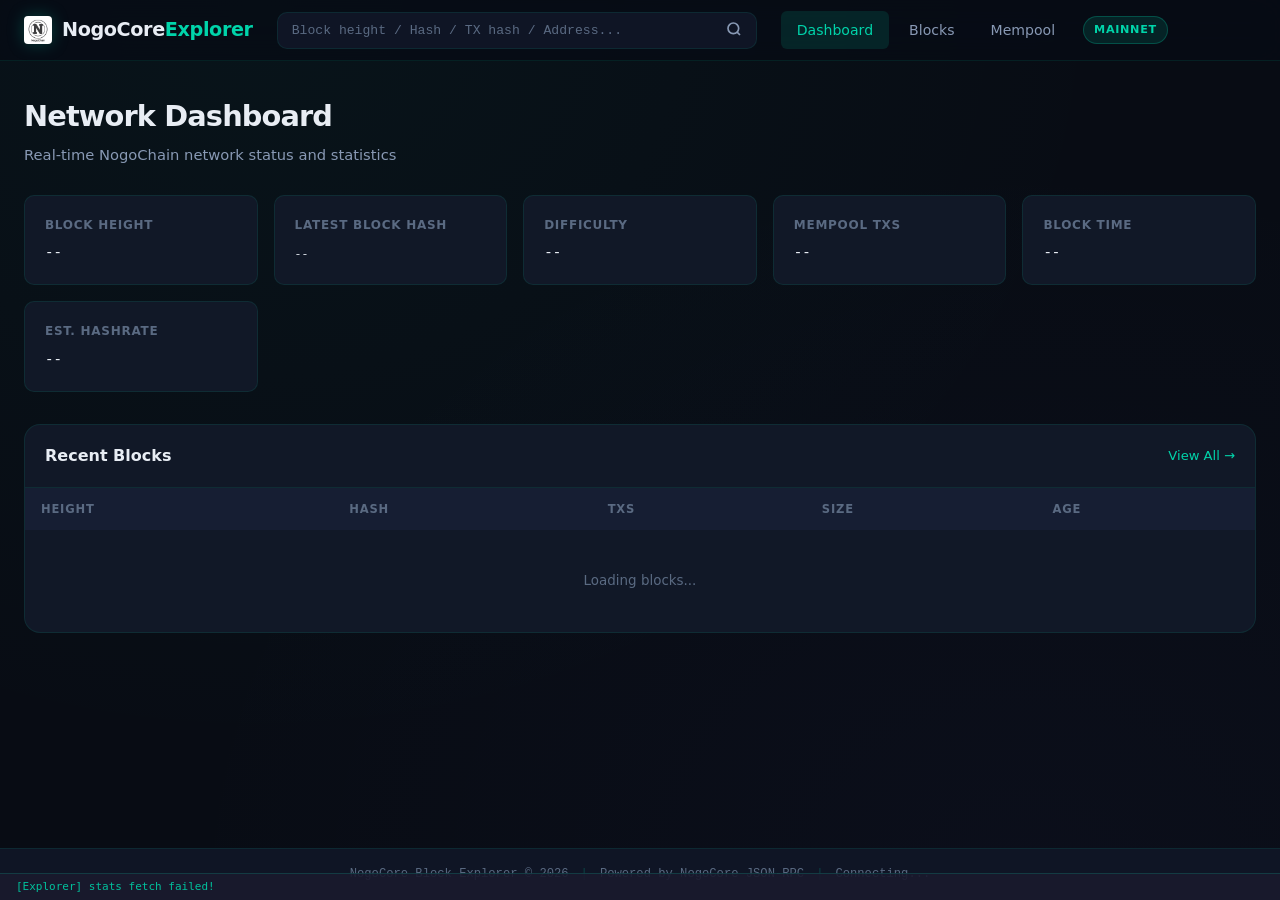
==== commit ea69320e: "Update the logo" ====
--- a/web/explorer/index_inline.html
+++ b/web/explorer/index_inline.html
@@ -124,8 +124,10 @@
 }
 
 .brand-icon {
-  color: var(--accent);
-  font-size: 1.4rem;
+  width: 28px;
+  height: 28px;
+  object-fit: contain;
+  border-radius: 4px;
   filter: drop-shadow(0 0 8px var(--accent-glow));
 }
 
@@ -1385,7 +1387,7 @@
     <nav class="navbar" role="navigation" aria-label="Main navigation">
         <div class="nav-inner">
             <a href="/" class="nav-brand" aria-label="NogoCore Explorer Home">
-                <span class="brand-icon">&#x25C8;</span>
+                <img class="brand-icon" src="./apple-touch-icon.png" alt="NogoCore Logo" width="28" height="28">
                 <span class="brand-text">NogoCore<span class="brand-accent">Explorer</span></span>
             </a>
             <div class="nav-search">
